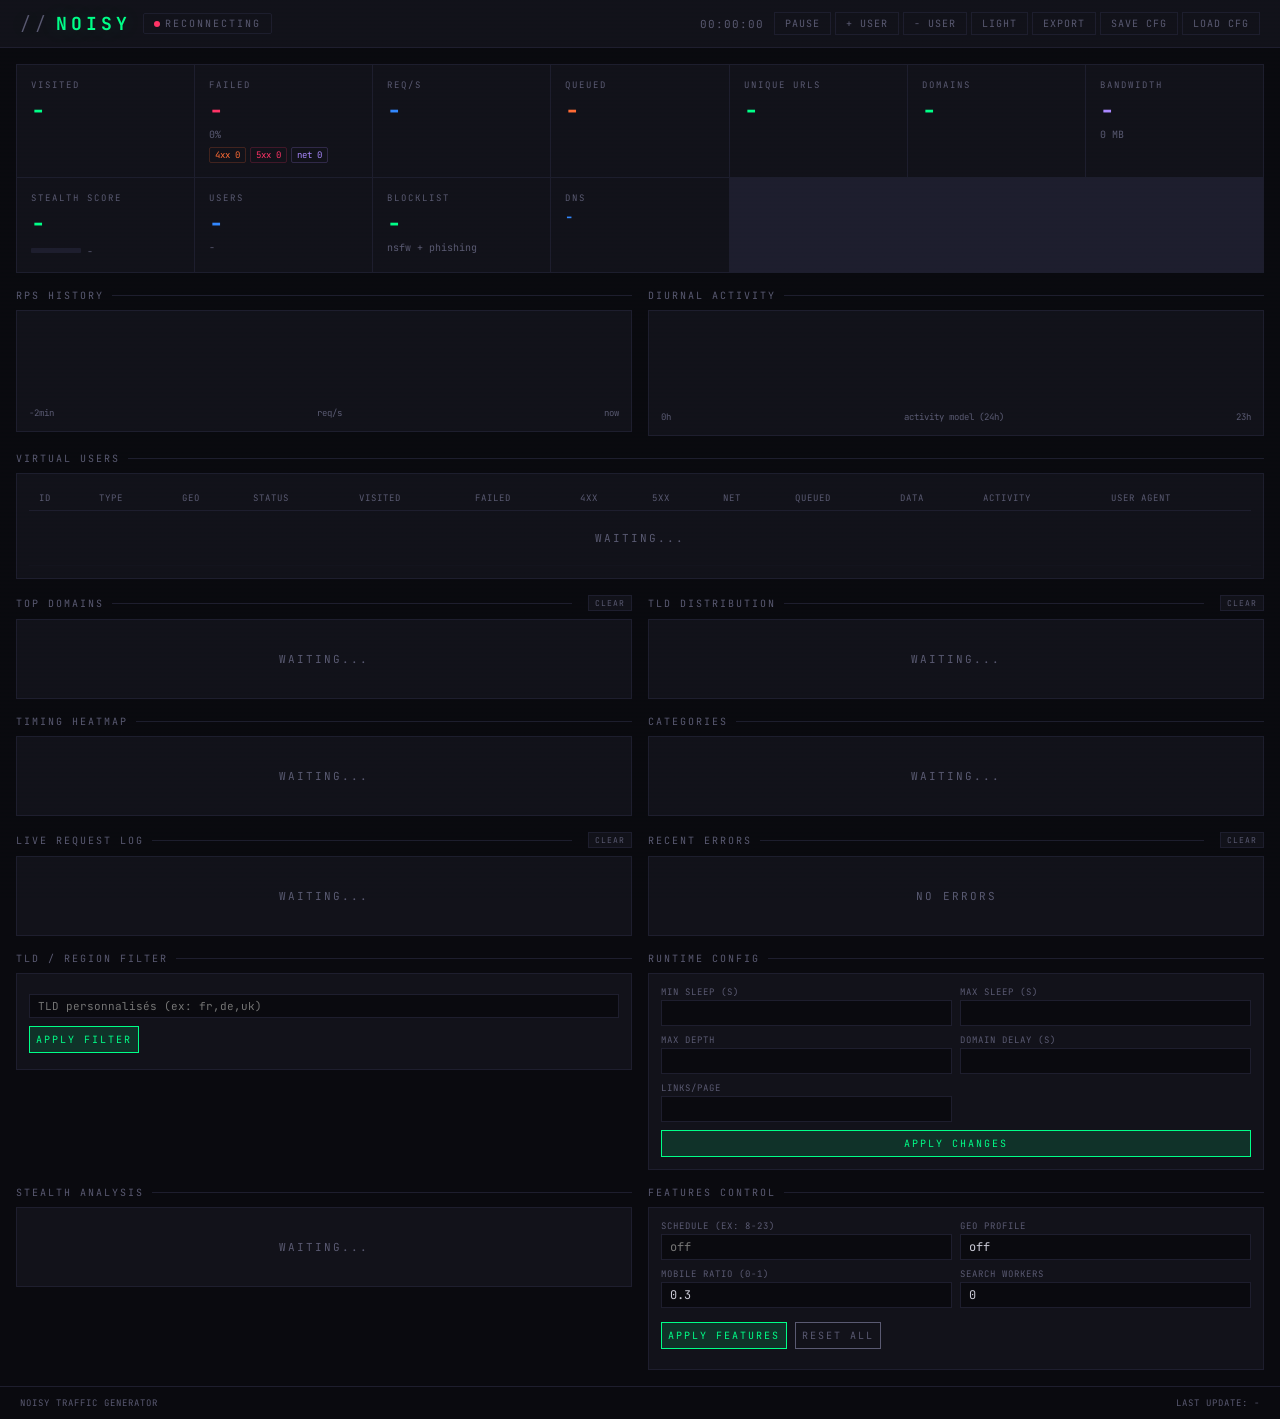
==== noisy_lib/static/dashboard.html @ e026f1b8 "Fix 8 bugs from code review: localtime race, missing blocklist, queue blocking - Fix double time.loc" ====
<!DOCTYPE html>
<html lang="en">
<head>
<meta charset="UTF-8">
<meta name="viewport" content="width=device-width, initial-scale=1.0">
<title>NOISY // Dashboard</title>
<link href="https://fonts.googleapis.com/css2?family=JetBrains+Mono:wght@300;400;500;700&display=swap" rel="stylesheet">
<style>
:root {
  --bg: #0a0a0f;
  --surface: #12121a;
  --surface2: #161620;
  --border: #1e1e2e;
  --text: #c8c8d4;
  --text-dim: #5a5a72;
  --accent: #00ff88;
  --accent-dim: #00ff8822;
  --warn: #ff6b35;
  --fail: #ff3366;
  --info: #3388ff;
  --purple: #aa88ff;
  --glow: 0 0 20px #00ff8833;
  --scanline: repeating-linear-gradient(0deg,transparent,transparent 2px,#00ff8803 2px,#00ff8803 4px);
}
:root.light {
  --bg: #f0f0f5;
  --surface: #ffffff;
  --surface2: #f5f5fa;
  --border: #ddd;
  --text: #222;
  --text-dim: #888;
  --accent: #00aa55;
  --accent-dim: #00aa5522;
  --warn: #cc5500;
  --fail: #cc2244;
  --info: #2266cc;
  --purple: #7755cc;
  --glow: 0 0 10px #00aa5533;
  --scanline: none;
}
* { margin: 0; padding: 0; box-sizing: border-box; }
body {
  background: var(--bg); color: var(--text);
  font-family: 'JetBrains Mono', monospace; font-size: 13px;
  min-height: 100vh; overflow-x: hidden;
}
body::after {
  content: ''; position: fixed; inset: 0; background: var(--scanline);
  pointer-events: none; z-index: 9999; opacity: 0.3;
}
/* HEADER */
.header {
  display: flex; align-items: center; justify-content: space-between;
  padding: 12px 20px; border-bottom: 1px solid var(--border); background: var(--surface);
}
.header-left { display: flex; align-items: center; gap: 12px; }
.logo {
  font-size: 18px; font-weight: 700; letter-spacing: 4px;
  color: var(--accent); text-shadow: var(--glow);
}
.logo::before { content: '//'; color: var(--text-dim); margin-right: 6px; font-weight: 300; }
.badge {
  display: flex; align-items: center; gap: 5px; padding: 3px 10px;
  border: 1px solid var(--border); border-radius: 2px;
  font-size: 10px; color: var(--text-dim); text-transform: uppercase; letter-spacing: 2px;
}
.dot {
  width: 6px; height: 6px; border-radius: 50%; background: var(--accent);
  animation: pulse 2s ease-in-out infinite;
}
.dot.off { background: var(--fail); animation: none; }
.dot.paused { background: var(--warn); animation: blink 1s step-end infinite; }
@keyframes pulse { 0%,100%{opacity:1;box-shadow:0 0 4px var(--accent)}50%{opacity:.4;box-shadow:none} }
@keyframes blink { 50%{opacity:0} }
.header-right { display: flex; align-items: center; gap: 10px; }
.uptime { font-size: 11px; color: var(--text-dim); letter-spacing: 1px; }
.btn {
  padding: 4px 10px; border: 1px solid var(--border); background: var(--surface);
  color: var(--text-dim); font-family: inherit; font-size: 10px;
  text-transform: uppercase; letter-spacing: 1px; cursor: pointer;
  transition: all .15s;
}
.btn:hover { border-color: var(--accent); color: var(--accent); }
.btn.active { border-color: var(--warn); color: var(--warn); }
.btn-group { display: flex; gap: 4px; }
/* ALERT BANNER */
.alert-banner {
  display: none; padding: 8px 20px; background: #ff336622; border-bottom: 1px solid var(--fail);
  color: var(--fail); font-size: 11px; letter-spacing: 1px; text-transform: uppercase;
  animation: alertFlash 2s ease-in-out infinite;
}
.alert-banner.show { display: flex; align-items: center; gap: 8px; }
@keyframes alertFlash { 50%{background:#ff336611} }
/* GRID */
.grid {
  display: grid; grid-template-columns: repeat(auto-fit, minmax(160px, 1fr));
  gap: 1px; background: var(--border); margin: 16px; border: 1px solid var(--border);
}
.card {
  background: var(--surface); padding: 14px; position: relative; overflow: hidden;
  transition: background .15s; animation: fadeIn .3s ease forwards;
}
.card:hover { background: var(--surface2); }
.card-label {
  font-size: 9px; text-transform: uppercase; letter-spacing: 2px;
  color: var(--text-dim); margin-bottom: 4px;
}
.card-value { font-size: 24px; font-weight: 700; color: var(--accent); font-variant-numeric: tabular-nums; }
.card-value.warn { color: var(--warn); }
.card-value.fail { color: var(--fail); }
.card-value.info { color: var(--info); }
.card-value.purple { color: var(--purple); }
.card-sub { font-size: 10px; color: var(--text-dim); margin-top: 2px; }
.err-breakdown { display: flex; gap: 4px; margin-top: 6px; }
.err-tag {
  font-size: 9px; padding: 1px 5px; border-radius: 2px; font-variant-numeric: tabular-nums;
}
.err-tag.c4 { color: var(--warn); border: 1px solid #ff6b3533; }
.err-tag.c5 { color: var(--fail); border: 1px solid #ff336633; }
.err-tag.cn { color: var(--purple); border: 1px solid #aa88ff33; }
.spark { margin-top: 8px; height: 20px; display: flex; align-items: flex-end; gap: 1px; }
.spark-bar {
  flex: 1; background: var(--accent-dim); border-top: 1px solid var(--accent);
  min-height: 1px; transition: height .3s;
}
/* FINGERPRINT */
.fp-bar-wrap { display: flex; align-items: center; gap: 6px; margin-top: 4px; }
.fp-bar { width: 50px; height: 5px; background: var(--border); border-radius: 1px; overflow: hidden; }
.fp-fill { height: 100%; transition: width .5s; }
.fp-fill.good { background: var(--accent); }
.fp-fill.mid { background: var(--warn); }
.fp-fill.bad { background: var(--fail); }
/* SECTIONS */
.sections { display: grid; grid-template-columns: 1fr 1fr; gap: 16px; margin: 0 16px 16px; }
.section { min-width: 0; }
.section.full { grid-column: 1 / -1; }
.sec-head {
  display: flex; align-items: center; gap: 8px; margin-bottom: 8px;
}
.sec-title {
  font-size: 10px; text-transform: uppercase; letter-spacing: 2px;
  color: var(--text-dim); white-space: nowrap;
}
.sec-line { flex: 1; height: 1px; background: var(--border); }
.sec-box {
  border: 1px solid var(--border); background: var(--surface); padding: 12px;
  overflow: auto; max-height: 300px;
}
/* GRAPH */
.graph-canvas {
  width: 100%; height: 80px; display: flex; align-items: flex-end; gap: 1px;
}
.graph-bar {
  flex: 1; background: linear-gradient(to top, var(--accent), var(--accent-dim));
  min-height: 1px; transition: height .4s;
}
.graph-labels {
  display: flex; justify-content: space-between; margin-top: 4px;
  font-size: 9px; color: var(--text-dim);
}
/* DIURNAL */
.diurnal-svg { width: 100%; height: 80px; }
.diurnal-area { fill: var(--accent-dim); }
.diurnal-line { fill: none; stroke: var(--accent); stroke-width: 1.5; }
.diurnal-marker { fill: var(--fail); }
/* TABLE */
table { width: 100%; border-collapse: collapse; }
th {
  text-align: left; padding: 6px 10px; font-size: 9px; text-transform: uppercase;
  letter-spacing: 1px; color: var(--text-dim); background: var(--surface);
  border-bottom: 1px solid var(--border); font-weight: 400; white-space: nowrap;
}
td {
  padding: 5px 10px; border-bottom: 1px solid #14141e;
  font-variant-numeric: tabular-nums; white-space: nowrap; font-size: 12px;
}
tr:hover td { background: var(--surface2); }
.uid { color: var(--accent); font-weight: 500; }
.ua-cell { max-width: 200px; overflow: hidden; text-overflow: ellipsis; color: var(--text-dim); font-size: 10px; }
.tc4 { color: var(--warn); }
.tc5 { color: var(--fail); }
.tcn { color: var(--purple); }
/* DIURNAL INLINE */
.dbar-w { display: flex; align-items: center; gap: 4px; }
.dbar { width: 40px; height: 4px; background: var(--border); border-radius: 1px; overflow: hidden; }
.dfill { height: 100%; background: var(--accent); transition: width .5s; }
.dval { font-size: 10px; color: var(--text-dim); }
/* HEALTH BAR */
.hbar { width: 50px; height: 4px; background: var(--border); border-radius: 1px; overflow: hidden; display: inline-block; vertical-align: middle; margin-right: 4px; }
.hfill { height: 100%; }
/* LIVE LOG */
.log-entry {
  font-size: 11px; padding: 2px 0; border-bottom: 1px solid #14141e;
  display: flex; gap: 8px;
}
.log-ts { color: var(--text-dim); min-width: 60px; }
.log-status { min-width: 32px; font-weight: 500; }
.log-status.ok { color: var(--accent); }
.log-status.err { color: var(--fail); }
.log-domain { color: var(--info); min-width: 120px; }
.log-url { color: var(--text-dim); overflow: hidden; text-overflow: ellipsis; }
/* ERROR LIST */
.err-entry { font-size: 11px; padding: 3px 0; border-bottom: 1px solid #14141e; }
.err-msg { color: var(--fail); }
.err-url { color: var(--text-dim); font-size: 10px; }
/* TLD */
.tld-row { display: flex; align-items: center; gap: 8px; padding: 2px 0; font-size: 11px; }
.tld-name { min-width: 40px; color: var(--info); }
.tld-bar { flex: 1; height: 4px; background: var(--border); border-radius: 1px; overflow: hidden; }
.tld-fill { height: 100%; background: var(--info); }
.tld-count { min-width: 40px; text-align: right; color: var(--text-dim); }
/* HEATMAP */
.heatmap { display: grid; grid-template-columns: 30px repeat(24, 1fr); gap: 1px; font-size: 9px; }
.hm-label { color: var(--text-dim); display: flex; align-items: center; }
.hm-cell { aspect-ratio: 1; border-radius: 1px; min-height: 8px; }
.hm-hours { display: contents; }
.hm-hours span { color: var(--text-dim); text-align: center; font-size: 8px; }
/* FEATURES */
.feat-grid { display: flex; flex-wrap: wrap; gap: 6px; }
.feat-tag {
  display: inline-flex; align-items: center; gap: 4px;
  padding: 3px 8px; font-size: 10px; border-radius: 2px;
  text-transform: uppercase; letter-spacing: 1px;
}
.feat-tag.on { background: rgba(0,255,136,0.1); border: 1px solid var(--accent); color: var(--accent); cursor: pointer; }
.feat-tag.off { background: rgba(255,255,255,0.03); border: 1px solid var(--border); color: var(--text-dim); cursor: pointer; }
.feat-tag:hover { opacity: 0.8; }
/* TLD FILTER */
.tld-filter-grid { display: grid; grid-template-columns: 1fr 1fr 1fr; gap: 6px; margin-bottom: 8px; }
.region-cb { display: flex; align-items: center; gap: 4px; font-size: 11px; cursor: pointer; }
.region-cb input { accent-color: var(--accent); cursor: pointer; }
.tld-custom { display: flex; gap: 6px; margin-bottom: 8px; }
.tld-custom input {
  flex: 1; background: var(--bg); border: 1px solid var(--border); color: var(--text);
  padding: 4px 8px; font-family: inherit; font-size: 11px;
}
.tld-custom input:focus { outline: none; border-color: var(--accent); }
.tld-active { font-size: 10px; color: var(--text-dim); margin-top: 4px; }
.tld-active span { color: var(--info); }
/* CONFIG PANEL */
.config-grid { display: grid; grid-template-columns: 1fr 1fr; gap: 8px; }
.cfg-field { display: flex; flex-direction: column; gap: 2px; }
.cfg-label { font-size: 9px; text-transform: uppercase; letter-spacing: 1px; color: var(--text-dim); }
.cfg-input {
  background: var(--bg); border: 1px solid var(--border); color: var(--text);
  padding: 4px 8px; font-family: inherit; font-size: 12px; width: 100%;
}
.cfg-input:focus { outline: none; border-color: var(--accent); }
select.cfg-input { appearance: none; cursor: pointer; }
.cfg-btn {
  grid-column: 1 / -1; padding: 6px; background: var(--accent-dim); border: 1px solid var(--accent);
  color: var(--accent); font-family: inherit; font-size: 10px; text-transform: uppercase;
  letter-spacing: 2px; cursor: pointer;
}
.cfg-btn:hover { background: var(--accent); color: var(--bg); }
/* FOOTER */
.footer {
  padding: 10px 20px; border-top: 1px solid var(--border);
  display: flex; justify-content: space-between;
  font-size: 9px; color: var(--text-dim); letter-spacing: 1px; text-transform: uppercase;
}
.no-data { text-align: center; padding: 20px; color: var(--text-dim); font-size: 11px; letter-spacing: 2px; text-transform: uppercase; }
@keyframes fadeIn { from{opacity:0;transform:translateY(3px)} to{opacity:1;transform:translateY(0)} }
@media(max-width:900px) {
  .sections { grid-template-columns: 1fr; }
  .grid { grid-template-columns: repeat(3, 1fr); margin: 8px; }
  .header { flex-wrap: wrap; gap: 8px; }
}
@media(max-width:600px) {
  .grid { grid-template-columns: repeat(2, 1fr); }
}
</style>
</head>
<body>

<div class="header">
  <div class="header-left">
    <div class="logo">NOISY</div>
    <div class="badge"><span class="dot" id="dot"></span><span id="statusText">connecting</span></div>
  </div>
  <div class="header-right">
    <span class="uptime" id="uptime">00:00:00</span>
    <div class="btn-group">
      <button class="btn" id="btnPause" onclick="togglePause()">pause</button>
      <button class="btn" onclick="addUser()" title="Add virtual user">+ user</button>
      <button class="btn" onclick="removeUser()" title="Remove last virtual user">- user</button>
      <button class="btn" id="btnTheme" onclick="toggleTheme()">light</button>
      <button class="btn" onclick="exportMetrics()">export</button>
      <button class="btn" onclick="exportSettings()">save cfg</button>
      <button class="btn" onclick="document.getElementById('importFile').click()">load cfg</button>
      <input type="file" id="importFile" accept=".json" style="display:none" onchange="importSettings(this)">
    </div>
  </div>
</div>

<div class="alert-banner" id="alertBanner">
  <span>&#x26a0;</span> <span>high failure rate detected</span>
</div>

<div class="grid">
  <div class="card">
    <div class="card-label">Visited</div>
    <div class="card-value" id="visited">-</div>
    <div class="spark" id="visitedSpark"></div>
  </div>
  <div class="card">
    <div class="card-label">Failed</div>
    <div class="card-value fail" id="failed">-</div>
    <div class="card-sub" id="failPct">0%</div>
    <div class="err-breakdown">
      <span class="err-tag c4">4xx <span id="c4">0</span></span>
      <span class="err-tag c5">5xx <span id="c5">0</span></span>
      <span class="err-tag cn">net <span id="cn">0</span></span>
    </div>
  </div>
  <div class="card">
    <div class="card-label">Req/s</div>
    <div class="card-value info" id="rps">-</div>
    <div class="spark" id="rpsSpark"></div>
  </div>
  <div class="card">
    <div class="card-label">Queued</div>
    <div class="card-value warn" id="queued">-</div>
  </div>
  <div class="card">
    <div class="card-label">Unique URLs</div>
    <div class="card-value" id="uniqueUrls">-</div>
  </div>
  <div class="card">
    <div class="card-label">Domains</div>
    <div class="card-value" id="activeDomains">-</div>
  </div>
  <div class="card">
    <div class="card-label">Bandwidth</div>
    <div class="card-value purple" id="bw">-</div>
    <div class="card-sub" id="bwTotal">0 MB</div>
  </div>
  <div class="card">
    <div class="card-label">Stealth Score</div>
    <div class="card-value" id="fpScore">-</div>
    <div class="fp-bar-wrap">
      <div class="fp-bar"><div class="fp-fill" id="fpFill"></div></div>
      <span class="card-sub" id="fpLabel">-</span>
    </div>
  </div>
  <div class="card">
    <div class="card-label">Users</div>
    <div class="card-value info" id="userCount">-</div>
    <div class="card-sub" id="userBreakdown">-</div>
  </div>
  <div class="card">
    <div class="card-label">Blocklist</div>
    <div class="card-value" id="nsfwCount">-</div>
    <div class="card-sub">nsfw + phishing</div>
  </div>
  <div class="card">
    <div class="card-label">DNS</div>
    <div class="card-value info" id="dnsServer" style="font-size:14px">-</div>
    <div class="card-sub" id="dnsExtra"></div>
  </div>
</div>

<div class="sections">

  <div class="section">
    <div class="sec-head"><span class="sec-title">RPS History</span><span class="sec-line"></span></div>
    <div class="sec-box">
      <div class="graph-canvas" id="rpsGraph"></div>
      <div class="graph-labels"><span>-2min</span><span>req/s</span><span>now</span></div>
    </div>
  </div>

  <div class="section">
    <div class="sec-head"><span class="sec-title">Diurnal Activity</span><span class="sec-line"></span></div>
    <div class="sec-box">
      <svg class="diurnal-svg" id="diurnalSvg" viewBox="0 0 240 80" preserveAspectRatio="none"></svg>
      <div class="graph-labels"><span>0h</span><span>activity model (24h)</span><span>23h</span></div>
    </div>
  </div>

  <div class="section full">
    <div class="sec-head"><span class="sec-title">Virtual Users</span><span class="sec-line"></span></div>
    <div class="sec-box" style="max-height:none">
      <table>
        <thead><tr>
          <th>ID</th><th>Type</th><th>Geo</th><th>Status</th><th>Visited</th><th>Failed</th>
          <th>4xx</th><th>5xx</th><th>Net</th><th>Queued</th><th>Data</th><th>Activity</th><th>User Agent</th>
        </tr></thead>
        <tbody id="usersBody"><tr><td colspan="13" class="no-data">waiting...</td></tr></tbody>
      </table>
    </div>
  </div>

  <div class="section">
    <div class="sec-head"><span class="sec-title">Top Domains</span><span class="sec-line"></span><button class="btn" onclick="clearStats()" style="font-size:8px;padding:2px 6px;margin-left:8px">clear</button></div>
    <div class="sec-box" id="topDomains"><div class="no-data">waiting...</div></div>
  </div>

  <div class="section">
    <div class="sec-head"><span class="sec-title">TLD Distribution</span><span class="sec-line"></span><button class="btn" onclick="clearStats()" style="font-size:8px;padding:2px 6px;margin-left:8px">clear</button></div>
    <div class="sec-box" id="tldDist"><div class="no-data">waiting...</div></div>
  </div>

  <div class="section">
    <div class="sec-head"><span class="sec-title">Timing Heatmap</span><span class="sec-line"></span></div>
    <div class="sec-box" id="heatmapBox"><div class="no-data">waiting...</div></div>
  </div>

  <div class="section">
    <div class="sec-head"><span class="sec-title">Categories</span><span class="sec-line"></span></div>
    <div class="sec-box" id="catDist"><div class="no-data">waiting...</div></div>
  </div>

  <div class="section">
    <div class="sec-head"><span class="sec-title">Live Request Log</span><span class="sec-line"></span><button class="btn" onclick="clearLog()" style="font-size:8px;padding:2px 6px;margin-left:8px">clear</button></div>
    <div class="sec-box" id="liveLog" style="max-height:220px"><div class="no-data">waiting...</div></div>
  </div>

  <div class="section">
    <div class="sec-head"><span class="sec-title">Recent Errors</span><span class="sec-line"></span><button class="btn" onclick="clearErrors()" style="font-size:8px;padding:2px 6px;margin-left:8px">clear</button></div>
    <div class="sec-box" id="errList" style="max-height:220px"><div class="no-data">no errors</div></div>
  </div>

  <div class="section">
    <div class="sec-head"><span class="sec-title">TLD / Region Filter</span><span class="sec-line"></span></div>
    <div class="sec-box">
      <div class="tld-filter-grid" id="regionCheckboxes"></div>
      <div class="tld-custom">
        <input type="text" id="customTlds" placeholder="TLD personnalisés (ex: fr,de,uk)">
      </div>
      <button class="cfg-btn" onclick="applyTldFilter()">Apply Filter</button>
      <div class="tld-active" id="tldStatus"></div>
    </div>
  </div>

  <div class="section">
    <div class="sec-head"><span class="sec-title">Runtime Config</span><span class="sec-line"></span></div>
    <div class="sec-box">
      <div class="config-grid" id="cfgGrid">
        <div class="cfg-field"><label class="cfg-label">Min Sleep (s)</label><input class="cfg-input" id="cfgMinSleep" type="number" step="0.5"></div>
        <div class="cfg-field"><label class="cfg-label">Max Sleep (s)</label><input class="cfg-input" id="cfgMaxSleep" type="number" step="0.5"></div>
        <div class="cfg-field"><label class="cfg-label">Max Depth</label><input class="cfg-input" id="cfgMaxDepth" type="number" step="1"></div>
        <div class="cfg-field"><label class="cfg-label">Domain Delay (s)</label><input class="cfg-input" id="cfgDomainDelay" type="number" step="0.5"></div>
        <div class="cfg-field"><label class="cfg-label">Links/Page</label><input class="cfg-input" id="cfgMaxLinks" type="number" step="5"></div>
        <div class="cfg-field" style="display:flex;justify-content:center;align-items:flex-end">
          <span class="card-sub" id="cfgStatus"></span>
        </div>
        <button class="cfg-btn" onclick="applyConfig()">Apply Changes</button>
      </div>
    </div>
  </div>

  <div class="section">
    <div class="sec-head"><span class="sec-title">Stealth Analysis</span><span class="sec-line"></span></div>
    <div class="sec-box" id="fpDetail"><div class="no-data">waiting...</div></div>
  </div>

  <div class="section">
    <div class="sec-head"><span class="sec-title">Features Control</span><span class="sec-line"></span></div>
    <div class="sec-box">
      <div class="config-grid" id="featCtrl">
        <div class="cfg-field">
          <label class="cfg-label">Schedule (ex: 8-23)</label>
          <input class="cfg-input" id="featSchedule" type="text" placeholder="off">
        </div>
        <div class="cfg-field">
          <label class="cfg-label">Geo profile</label>
          <select class="cfg-input" id="featGeo"><option value="">off</option></select>
        </div>
        <div class="cfg-field">
          <label class="cfg-label">Mobile ratio (0-1)</label>
          <input class="cfg-input" id="featMobile" type="number" step="0.1" min="0" max="1" value="0.3">
        </div>
        <div class="cfg-field">
          <label class="cfg-label">Search workers</label>
          <input class="cfg-input" id="featSearch" type="number" step="1" min="0" max="10" value="0">
        </div>
        <div class="cfg-field" style="display:flex;justify-content:center;align-items:flex-end">
          <span class="card-sub" id="featStatus"></span>
        </div>
      </div>
      <button class="cfg-btn" onclick="applyFeatures()">Apply Features</button>
      <button class="cfg-btn" onclick="resetFeatures()" style="background:transparent;border-color:var(--text-dim);color:var(--text-dim);margin-top:4px">Reset All</button>
      <div class="feat-grid" id="featTags" style="margin-top:8px"></div>
    </div>
  </div>

</div>

<div class="footer">
  <span>noisy traffic generator</span>
  <span id="lastUpdate">last update: -</span>
</div>

<script>
const H = 60, rpsH = [], visH = [];
let ws, rDelay = 1000, paused = false, cfgLoaded = false, featLoaded = false;

function fmt(n) {
  if (n >= 1e6) return (n/1e6).toFixed(1)+'M';
  if (n >= 1e3) return (n/1e3).toFixed(1)+'K';
  return String(n);
}
function fmtB(b) {
  if (b >= 1e9) return (b/1e9).toFixed(1)+' GB';
  if (b >= 1e6) return (b/1e6).toFixed(1)+' MB';
  if (b >= 1e3) return (b/1e3).toFixed(1)+' KB';
  return b+' B';
}
function fmtUp(s) {
  const h=Math.floor(s/3600), m=Math.floor((s%3600)/60), sec=s%60;
  return [h,m,sec].map(v=>String(v).padStart(2,'0')).join(':');
}
function spark(el, data) {
  el.innerHTML='';
  const p=Math.max(...data,1);
  data.slice(-20).forEach(v=>{
    const b=document.createElement('div');b.className='spark-bar';
    b.style.height=Math.max(1,(v/p)*20)+'px';el.appendChild(b);
  });
}
function rpsGraph(data) {
  const c=document.getElementById('rpsGraph');c.innerHTML='';
  const p=Math.max(...data,0.1);
  data.forEach(v=>{
    const b=document.createElement('div');b.className='graph-bar';
    b.style.height=Math.max(1,(v/p)*80)+'px';c.appendChild(b);
  });
}
function diurnalChart(curve, hour) {
  const svg=document.getElementById('diurnalSvg');
  const w=240, h=80;
  let pts=curve.map((c,i)=>[i*(w/23), h-c.weight*h]);
  let pathD='M'+pts.map(p=>p.join(',')).join('L');
  let areaD=pathD+'L'+w+','+h+'L0,'+h+'Z';
  const mx=hour*(w/23), my=h-curve[Math.min(23,Math.floor(hour))].weight*h;
  svg.innerHTML=`<path class="diurnal-area" d="${areaD}"/><path class="diurnal-line" d="${pathD}"/><circle class="diurnal-marker" cx="${mx}" cy="${my}" r="3"/>`;
}
function healthColor(v) { return v>=0.7?'var(--accent)':v>=0.4?'var(--warn)':'var(--fail)'; }
function fpColor(v) { return v>=0.6?'good':v>=0.3?'mid':'bad'; }

function update(d) {
  const a=d.aggregate;
  document.getElementById('visited').textContent=fmt(a.visited);
  document.getElementById('failed').textContent=fmt(a.failed);
  document.getElementById('failPct').textContent=a.fail_pct.toFixed(1)+'%';
  document.getElementById('c4').textContent=fmt(a.client_errors);
  document.getElementById('c5').textContent=fmt(a.server_errors);
  document.getElementById('cn').textContent=fmt(a.network_errors);
  document.getElementById('rps').textContent=a.rps.toFixed(1);
  document.getElementById('queued').textContent=fmt(a.queued);
  document.getElementById('uniqueUrls').textContent=fmt(a.unique_urls);
  document.getElementById('activeDomains').textContent=fmt(a.active_domains);
  document.getElementById('uptime').textContent=fmtUp(d.uptime_seconds);
  document.getElementById('bw').textContent=a.bandwidth_kbps.toFixed(0)+' KB/s';
  document.getElementById('bwTotal').textContent=fmtB(a.total_bytes);
  if(d.users){
    const nMobile=d.users.filter(u=>u.is_mobile).length;
    const nActive=d.users.filter(u=>u.active).length;
    const nGeo=new Set(d.users.map(u=>u.geo).filter(Boolean)).size;
    document.getElementById('userCount').textContent=d.users.length;
    let parts=[];
    if(nMobile) parts.push(nMobile+' mobile');
    parts.push((d.users.length-nMobile)+' desktop');
    if(nActive<d.users.length) parts.push(nActive+' active');
    if(nGeo) parts.push(nGeo+' geo');
    document.getElementById('userBreakdown').textContent=parts.join(' · ');
  }
  document.getElementById('nsfwCount').textContent=d.nsfw_blocklist_size?fmt(d.nsfw_blocklist_size):'-';
  if(d.dns_servers&&d.dns_servers.length){
    document.getElementById('dnsServer').textContent=d.dns_servers[0];
    if(d.dns_servers.length>1){
      document.getElementById('dnsExtra').innerHTML=
        `<span style="cursor:pointer;text-decoration:underline" onclick="this.textContent='${d.dns_servers.join(' · ')}'">+ ${d.dns_servers.length-1} more</span>`;
    } else {
      document.getElementById('dnsExtra').textContent='system';
    }
  }
  // Alert
  const ab=document.getElementById('alertBanner');
  ab.classList.toggle('show', a.alert_active);
  // Pause state
  const dot=document.getElementById('dot');
  const btn=document.getElementById('btnPause');
  if(d.paused){dot.className='dot paused';btn.textContent='resume';btn.classList.add('active');}
  else{dot.className='dot';btn.textContent='pause';btn.classList.remove('active');}
  paused=d.paused;
  // Fingerprint
  const fp=d.fingerprint;
  document.getElementById('fpScore').textContent=(fp.overall*100).toFixed(0)+'%';
  const fpFill=document.getElementById('fpFill');
  fpFill.style.width=fp.overall*100+'%';
  fpFill.className='fp-fill '+fpColor(fp.overall);
  document.getElementById('fpLabel').textContent=fp.overall>=0.6?'natural':fp.overall>=0.3?'moderate':'uniform';
  // Sparklines
  rpsH.push(a.rps); if(rpsH.length>H)rpsH.shift();
  visH.push(a.visited); if(visH.length>H)visH.shift();
  spark(document.getElementById('rpsSpark'),rpsH);
  spark(document.getElementById('visitedSpark'),visH);
  rpsGraph(rpsH);
  // Diurnal
  if(d.diurnal_curve) diurnalChart(d.diurnal_curve, d.current_hour);
  // Users table
  const tb=document.getElementById('usersBody');
  if(d.users&&d.users.length){
    tb.innerHTML=d.users.map(u=>`<tr>
      <td class="uid">U${u.id}</td>
      <td style="color:${u.is_mobile?'var(--warn)':'var(--info)'}">${u.is_mobile?'mobile':'desktop'}</td>
      <td style="color:var(--text-dim)">${u.geo||'-'}</td>
      <td><span style="color:${u.active?'var(--accent)':'var(--fail)'}">${u.active?'active':'sleep'}</span></td>
      <td>${fmt(u.visited)}</td><td>${fmt(u.failed)}</td>
      <td class="tc4">${fmt(u.client_errors)}</td><td class="tc5">${fmt(u.server_errors)}</td>
      <td class="tcn">${fmt(u.network_errors)}</td><td>${fmt(u.queued)}</td>
      <td>${fmtB(u.bytes)}</td>
      <td><div class="dbar-w"><div class="dbar"><div class="dfill" style="width:${u.diurnal_weight*100}%"></div></div><span class="dval">${u.diurnal_weight}</span></div></td>
      <td class="ua-cell" title="${u.ua}">${u.ua}</td>
    </tr>`).join('');
  }
  // Top domains
  const td=document.getElementById('topDomains');
  if(d.top_domains&&d.top_domains.length){
    td.innerHTML='<table><thead><tr><th>Domain</th><th>OK</th><th>Fail</th><th>Health</th><th>Data</th></tr></thead><tbody>'
      +d.top_domains.slice(0,15).map(dm=>`<tr>
        <td style="color:var(--info)">${dm.domain}</td><td>${dm.ok}</td><td>${dm.fail}</td>
        <td><span class="hbar"><span class="hfill" style="width:${dm.health*100}%;background:${healthColor(dm.health)}"></span></span>${(dm.health*100).toFixed(0)}%</td>
        <td>${fmtB(dm.bytes)}</td>
      </tr>`).join('')+'</tbody></table>';
  }
  // TLD dist
  const tl=document.getElementById('tldDist');
  if(d.tld_distribution&&d.tld_distribution.length){
    const maxC=d.tld_distribution[0].count;
    tl.innerHTML=d.tld_distribution.map(t=>`<div class="tld-row">
      <span class="tld-name">${t.tld}</span>
      <div class="tld-bar"><div class="tld-fill" style="width:${(t.count/maxC)*100}%"></div></div>
      <span class="tld-count">${fmt(t.count)}</span>
    </div>`).join('');
  }
  // Heatmap
  if(d.timing_heatmap){
    const hb=document.getElementById('heatmapBox');
    const days=['Mon','Tue','Wed','Thu','Fri','Sat','Sun'];
    const hm=d.timing_heatmap;
    const vals=Object.values(hm);
    const maxH=Math.max(...vals,1);
    let html='<div class="heatmap"><div></div>';
    html+='<div class="hm-hours">';
    for(let h=0;h<24;h++) html+=`<span>${h}</span>`;
    html+='</div>';
    for(let day=0;day<7;day++){
      html+=`<div class="hm-label">${days[day]}</div>`;
      for(let h=0;h<24;h++){
        const v=hm[day+'_'+h]||0;
        const intensity=v/maxH;
        const bg=v?`rgba(0,255,136,${0.1+intensity*0.9})`:'rgba(255,255,255,0.03)';
        html+=`<div class="hm-cell" style="background:${bg}" title="${days[day]} ${h}h: ${v} req"></div>`;
      }
    }
    html+='</div>';
    hb.innerHTML=html;
  }
  // Categories
  const cd=document.getElementById('catDist');
  if(d.category_distribution&&d.category_distribution.length){
    const maxCat=d.category_distribution[0].count;
    const catColors={news:'#4fc3f7',social:'#e040fb',ecommerce:'#ffb74d',tech:'#00e676',
      education:'#7c4dff',finance:'#ffd740',entertainment:'#ff5252',travel:'#26c6da',
      health:'#66bb6a',sports:'#ff7043',government:'#78909c',other:'#546e7a'};
    cd.innerHTML=d.category_distribution.map(c=>`<div class="tld-row">
      <span class="tld-name" style="color:${catColors[c.category]||'var(--info)'};min-width:80px">${c.category}</span>
      <div class="tld-bar"><div class="tld-fill" style="width:${(c.count/maxCat)*100}%;background:${catColors[c.category]||'var(--info)'}"></div></div>
      <span class="tld-count">${fmt(c.count)}</span>
    </div>`).join('');
  }
  // Live log
  const ll=document.getElementById('liveLog');
  if(d.request_log&&d.request_log.length){
    ll.innerHTML=d.request_log.slice(-30).reverse().map(r=>{
      const t=new Date(r.ts*1000);
      const sc=r.status>=200&&r.status<400?'ok':'err';
      return `<div class="log-entry">
        <span class="log-ts">${t.toLocaleTimeString()}</span>
        <span class="log-status ${sc}">${r.status||'ERR'}</span>
        <span class="log-domain">${r.domain}</span>
        <span class="log-url">${r.url}</span>
      </div>`;
    }).join('');
  }
  // Errors
  const el=document.getElementById('errList');
  if(d.recent_errors&&d.recent_errors.length){
    el.innerHTML=d.recent_errors.slice(-20).reverse().map(e=>{
      const t=new Date(e.ts*1000);
      return `<div class="err-entry">
        <span class="log-ts">${t.toLocaleTimeString()}</span>
        <span class="err-msg"> U${e.user_id} ${e.error}</span>
        <div class="err-url">${e.url}</div>
      </div>`;
    }).join('');
  } else { el.innerHTML='<div class="no-data">no errors</div>'; }
  // Fingerprint detail
  const fpd=document.getElementById('fpDetail');
  fpd.innerHTML=['domain_diversity','tld_diversity','timing_variance'].map(k=>{
    const v=fp[k];
    return `<div class="fp-bar-wrap" style="margin:6px 0">
      <span style="min-width:120px;font-size:11px;color:var(--text-dim)">${k.replace('_',' ')}</span>
      <div class="fp-bar" style="width:80px"><div class="fp-fill ${fpColor(v)}" style="width:${v*100}%"></div></div>
      <span style="font-size:11px">${(v*100).toFixed(0)}%</span>
    </div>`;
  }).join('');
  // Config (load once)
  if(!cfgLoaded&&d.users){cfgLoaded=true;loadConfig();}
  if(!tldFilterLoaded){tldFilterLoaded=true;loadTldFilter();}
  if(!featLoaded){featLoaded=true;loadFeatures();}
  // Features tags (clickable toggles)
  if(d.features){
    const f=d.features;
    const tags=[];
    tags.push(f.schedule
      ?`<span class="feat-tag on" onclick="toggleFeat('schedule',null)" title="Click to disable">schedule ${f.schedule[0]}h–${f.schedule[1]}h</span>`
      :`<span class="feat-tag off" onclick="toggleFeat('schedule','8-23')" title="Click to enable 8h-23h">schedule off</span>`);
    tags.push(f.mobile_count
      ?`<span class="feat-tag on" onclick="toggleFeat('mobile_ratio',0)" title="Click to disable">mobile ×${f.mobile_count}</span>`
      :`<span class="feat-tag off" onclick="toggleFeat('mobile_ratio',0.3)" title="Click to enable 30%">mobile off</span>`);
    tags.push(f.geo_profiles&&f.geo_profiles.length
      ?`<span class="feat-tag on" onclick="toggleFeat('geo',null)" title="Click to disable">geo ${f.geo_profiles.join(', ')}</span>`
      :`<span class="feat-tag off" onclick="toggleFeat('geo','europe_fr')" title="Click to enable europe_fr">geo off</span>`);
    tags.push(f.search_workers
      ?`<span class="feat-tag on" onclick="toggleFeat('search_workers',0)" title="Click to disable">search ×${f.search_workers}</span>`
      :`<span class="feat-tag off" onclick="toggleFeat('search_workers',2)" title="Click to enable ×2">search off</span>`);
    tags.push(f.auto_pause
      ?`<span class="feat-tag on" onclick="toggleFeat('auto_pause',false)" title="Auto-pause si fail% > 50%">auto-pause on</span>`
      :`<span class="feat-tag off" onclick="toggleFeat('auto_pause',true)" title="Click to enable">auto-pause off</span>`);
    tags.push(f.diurnal
      ?`<span class="feat-tag on" onclick="toggleFeat('diurnal',false)" title="Click to disable diurnal curve">diurnal on</span>`
      :`<span class="feat-tag off" onclick="toggleFeat('diurnal',true)" title="Click to enable diurnal curve">diurnal off</span>`);
    tags.push('<span class="feat-tag on" title="Always on">stealth headers</span>');
    tags.push('<span class="feat-tag on" title="Always on">blocklist oisd</span>');
    document.getElementById('featTags').innerHTML=tags.join('');
  }
  // Timestamp
  document.getElementById('lastUpdate').textContent='last update: '+new Date(d.timestamp).toLocaleTimeString();
}

function setStatus(on){
  document.getElementById('dot').className='dot'+(on?'':' off');
  document.getElementById('statusText').textContent=on?'live':'reconnecting';
}
function connect(){
  const p=location.protocol==='https:'?'wss:':'ws:';
  ws=new WebSocket(`${p}//${location.host}/ws/metrics`);
  ws.onopen=()=>{setStatus(true);rDelay=1000;};
  ws.onmessage=e=>{try{update(JSON.parse(e.data))}catch(x){console.error(x)}};
  ws.onclose=()=>{setStatus(false);setTimeout(connect,rDelay);rDelay=Math.min(rDelay*1.5,10000);};
  ws.onerror=()=>ws.close();
}
function togglePause(){
  fetch('/api/'+(paused?'resume':'pause'),{method:'POST'});
}
function toggleTheme(){
  const r=document.documentElement;
  const light=r.classList.toggle('light');
  document.getElementById('btnTheme').textContent=light?'dark':'light';
}
function exportMetrics(){
  window.open('/api/export','_blank');
}
async function loadConfig(){
  try{
    const r=await fetch('/api/config');
    const c=await r.json();
    document.getElementById('cfgMinSleep').value=c.min_sleep;
    document.getElementById('cfgMaxSleep').value=c.max_sleep;
    document.getElementById('cfgMaxDepth').value=c.max_depth;
    document.getElementById('cfgDomainDelay').value=c.domain_delay;
    document.getElementById('cfgMaxLinks').value=c.max_links_per_page;
  }catch(e){}
}
async function applyConfig(){
  const data={
    min_sleep:parseFloat(document.getElementById('cfgMinSleep').value),
    max_sleep:parseFloat(document.getElementById('cfgMaxSleep').value),
    max_depth:parseInt(document.getElementById('cfgMaxDepth').value),
    domain_delay:parseFloat(document.getElementById('cfgDomainDelay').value),
    max_links_per_page:parseInt(document.getElementById('cfgMaxLinks').value),
  };
  try{
    await fetch('/api/config',{method:'POST',headers:{'Content-Type':'application/json'},body:JSON.stringify(data)});
    document.getElementById('cfgStatus').textContent='applied!';
    setTimeout(()=>document.getElementById('cfgStatus').textContent='',2000);
  }catch(e){document.getElementById('cfgStatus').textContent='error';}
}
// ---- Features ----
const GEO_LIST=['','europe_fr','europe_de','europe_es','europe_it','europe_uk','europe_nl','europe_pl','europe_pt','europe_se',
  'americas_us','americas_br','americas_mx','americas_ca','asia_jp','asia_kr','asia_cn','asia_in',
  'middle_east_ae','middle_east_tr','africa_za','oceania_au'];
async function loadFeatures(){
  const sel=document.getElementById('featGeo');
  sel.innerHTML=GEO_LIST.map(g=>`<option value="${g}">${g||'off'}</option>`).join('');
  try{
    const r=await fetch('/api/features');
    const f=await r.json();
    if(f.schedule) document.getElementById('featSchedule').value=f.schedule[0]+'-'+f.schedule[1];
    if(f.geo_profiles&&f.geo_profiles.length) sel.value=f.geo_profiles[0];
    document.getElementById('featMobile').value=f.mobile_count/Math.max(1,(f.mobile_count+(document.getElementById('userCount').textContent|0)));
    document.getElementById('featSearch').value=f.search_workers||0;
  }catch(e){}
}
async function applyFeatures(){
  const data={};
  const sched=document.getElementById('featSchedule').value.trim();
  data.schedule=sched&&sched!=='off'?sched:null;
  const geo=document.getElementById('featGeo').value;
  data.geo=geo||null;
  data.mobile_ratio=parseFloat(document.getElementById('featMobile').value)||0;
  data.search_workers=parseInt(document.getElementById('featSearch').value)||0;
  try{
    const r=await fetch('/api/features',{method:'POST',headers:{'Content-Type':'application/json'},body:JSON.stringify(data)});
    const d=await r.json();
    const st=document.getElementById('featStatus');
    if(d.error){st.textContent=d.error;st.style.color='var(--fail)';}
    else{st.textContent='applied!';st.style.color='var(--accent)';setTimeout(()=>st.textContent='',2000);}
  }catch(e){document.getElementById('featStatus').textContent='error';}
}
async function exportSettings(){
  try{
    const [feat,cfg,tld]=await Promise.all([
      fetch('/api/features').then(r=>r.json()),
      fetch('/api/config').then(r=>r.json()),
      fetch('/api/tld-filter').then(r=>r.json()),
    ]);
    const blob=new Blob([JSON.stringify({features:feat,config:cfg,tld_filter:tld},null,2)],{type:'application/json'});
    const a=document.createElement('a');a.href=URL.createObjectURL(blob);
    a.download='noisy-settings.json';a.click();
  }catch(e){}
}
async function importSettings(input){
  if(!input.files[0]) return;
  const text=await input.files[0].text();
  try{
    const s=JSON.parse(text);
    if(s.features) await fetch('/api/features',{method:'POST',headers:{'Content-Type':'application/json'},body:JSON.stringify(s.features)});
    if(s.config) await fetch('/api/config',{method:'POST',headers:{'Content-Type':'application/json'},body:JSON.stringify(s.config)});
    if(s.tld_filter&&s.tld_filter.regions) await fetch('/api/tld-filter',{method:'POST',headers:{'Content-Type':'application/json'},body:JSON.stringify({regions:s.tld_filter.regions,custom_tlds:s.tld_filter.tld_filter||[]})});
    cfgLoaded=false; featLoaded=false; tldFilterLoaded=false;
  }catch(e){alert('Invalid settings file');}
  input.value='';
}
async function toggleFeat(key, value){
  const data={};
  if(key==='schedule') data.schedule=value;
  else if(key==='geo') data.geo=value;
  else if(key==='mobile_ratio') data.mobile_ratio=value;
  else if(key==='search_workers') data.search_workers=value;
  else if(key==='diurnal') data.diurnal=value;
  else if(key==='auto_pause') data.auto_pause=value;
  await fetch('/api/features',{method:'POST',headers:{'Content-Type':'application/json'},body:JSON.stringify(data)});
  // Sync form inputs
  if(key==='schedule') document.getElementById('featSchedule').value=value||'off';
  if(key==='geo') document.getElementById('featGeo').value=value||'';
  if(key==='mobile_ratio') document.getElementById('featMobile').value=value;
  if(key==='search_workers') document.getElementById('featSearch').value=value;
}
function clearStats(){
  document.getElementById('topDomains').innerHTML='<div class="no-data">cleared</div>';
  document.getElementById('tldDist').innerHTML='<div class="no-data">cleared</div>';
  fetch('/api/clear-stats',{method:'POST'});
}
function clearLog(){
  document.getElementById('liveLog').innerHTML='<div class="no-data">cleared</div>';
  fetch('/api/clear-logs',{method:'POST'});
}
function clearErrors(){
  document.getElementById('errList').innerHTML='<div class="no-data">cleared</div>';
  fetch('/api/clear-logs',{method:'POST'});
}
async function resetFeatures(){
  document.getElementById('featSchedule').value='off';
  document.getElementById('featGeo').value='';
  document.getElementById('featMobile').value='0';
  document.getElementById('featSearch').value='0';
  await fetch('/api/features',{method:'POST',headers:{'Content-Type':'application/json'},
    body:JSON.stringify({schedule:null,geo:null,mobile_ratio:0,search_workers:0,diurnal:true})});
  document.getElementById('featStatus').textContent='reset!';
  setTimeout(()=>document.getElementById('featStatus').textContent='',2000);
}
// ---- Users ----
async function addUser(){
  try{
    const r=await fetch('/api/users/add',{method:'POST'});
    const d=await r.json();
    if(d.error){alert(d.error);return;}
  }catch(e){}
}
async function removeUser(){
  try{
    const r=await fetch('/api/users/remove',{method:'POST',headers:{'Content-Type':'application/json'},body:JSON.stringify({})});
    const d=await r.json();
    if(d.error){alert(d.error);return;}
  }catch(e){}
}
// ---- TLD Filter ----
let tldFilterLoaded = false;
async function loadTldFilter(){
  try{
    const r=await fetch('/api/tld-filter');
    const d=await r.json();
    const box=document.getElementById('regionCheckboxes');
    box.innerHTML=d.available_regions.map(r=>
      `<label class="region-cb"><input type="checkbox" value="${r}" ${d.regions.includes(r)?'checked':''}>${r}</label>`
    ).join('');
    // show custom TLDs (those not from region presets)
    const regionTlds=new Set();
    // We don't know region contents client-side, just show raw tld_filter minus known
    document.getElementById('customTlds').value='';
    // show active filter
    if(d.tld_filter.length){
      document.getElementById('tldStatus').innerHTML='Active: <span>'+d.tld_filter.join(', ')+'</span>';
    }
  }catch(e){}
}
async function applyTldFilter(){
  const checks=document.querySelectorAll('#regionCheckboxes input:checked');
  const regions=Array.from(checks).map(c=>c.value);
  const raw=document.getElementById('customTlds').value;
  const custom=raw?raw.split(',').map(s=>s.trim().toLowerCase()).filter(Boolean):[];
  try{
    const r=await fetch('/api/tld-filter',{method:'POST',headers:{'Content-Type':'application/json'},
      body:JSON.stringify({regions,custom_tlds:custom})});
    const d=await r.json();
    if(d.status==='ok'){
      document.getElementById('tldStatus').innerHTML=
        d.tld_filter&&d.tld_filter.length
          ?'Active: <span>'+d.tld_filter.join(', ')+'</span> ('+d.filtered+' sites)'
          :'No filter (all sites)';
    }
  }catch(e){document.getElementById('tldStatus').textContent='error';}
}
connect();
</script>
</body>
</html>
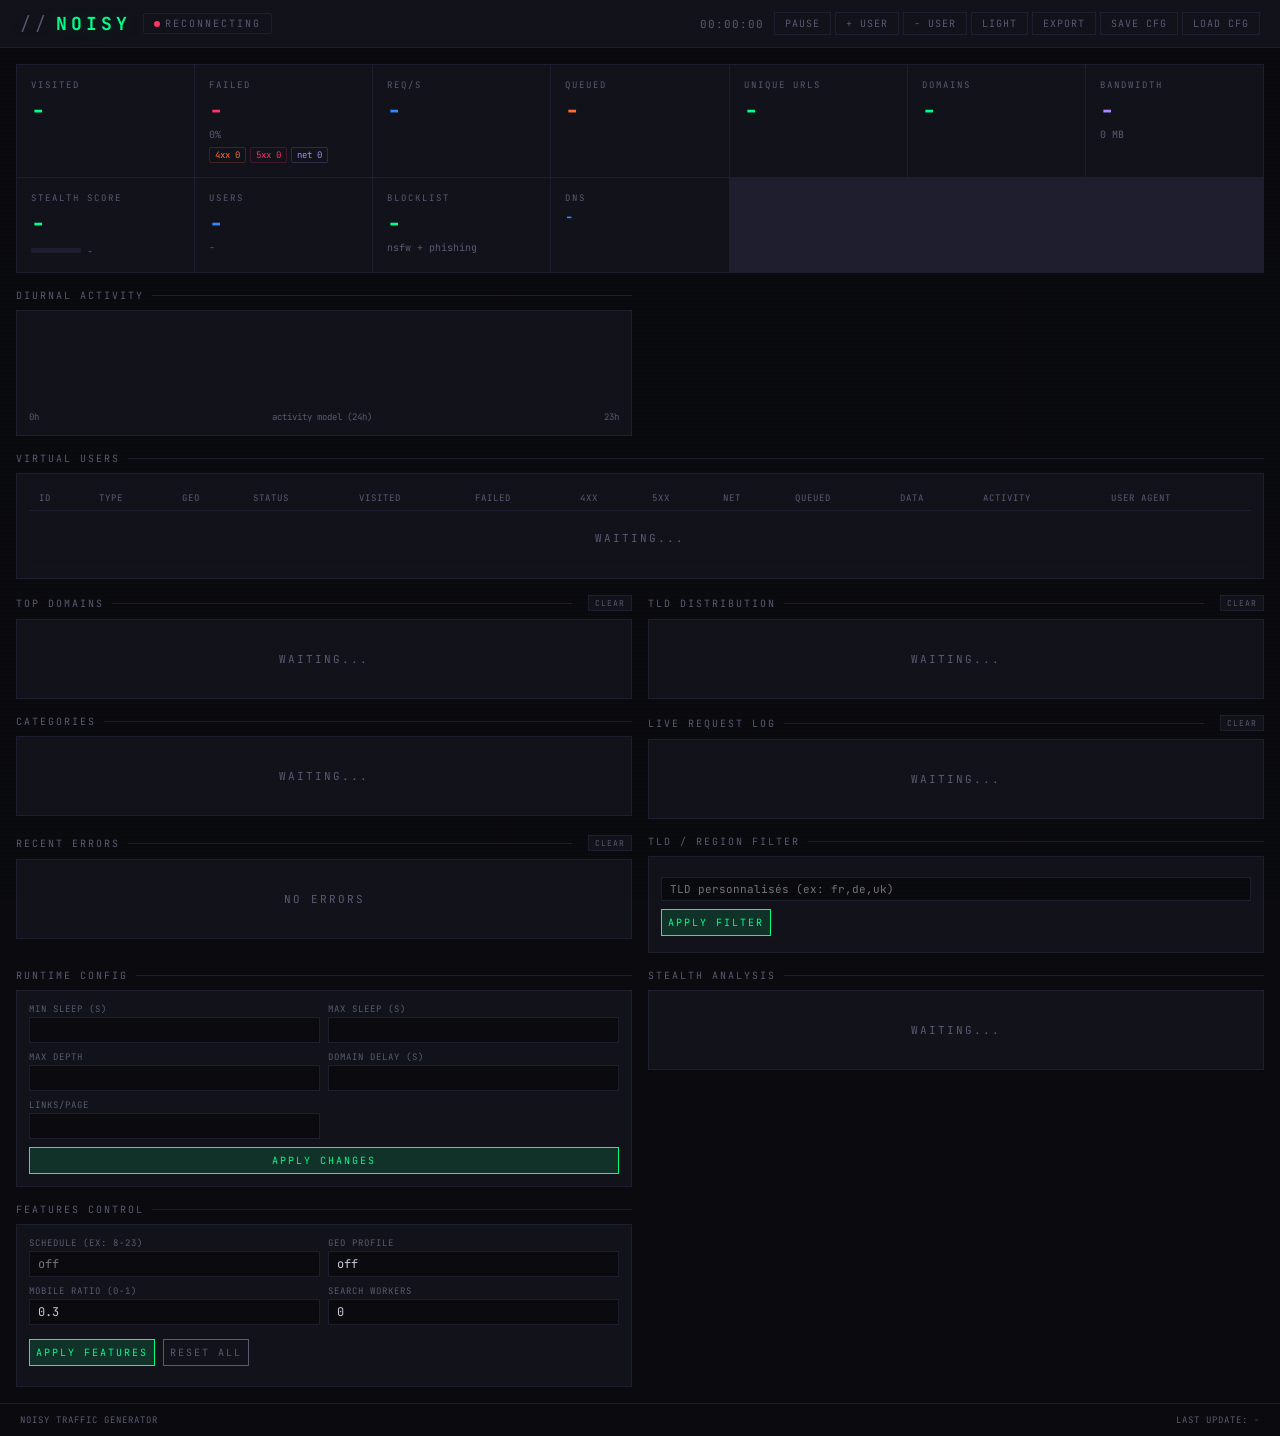
==== commit e73f0884: "Fix ALPN h2 in rotated TLS contexts, fix settings persistence, remove heatmap/RPS from dashboard - A" ====
--- a/noisy_lib/static/dashboard.html
+++ b/noisy_lib/static/dashboard.html
@@ -150,10 +150,6 @@
 .graph-canvas {
   width: 100%; height: 80px; display: flex; align-items: flex-end; gap: 1px;
 }
-.graph-bar {
-  flex: 1; background: linear-gradient(to top, var(--accent), var(--accent-dim));
-  min-height: 1px; transition: height .4s;
-}
 .graph-labels {
   display: flex; justify-content: space-between; margin-top: 4px;
   font-size: 9px; color: var(--text-dim);
@@ -209,12 +205,7 @@
 .tld-bar { flex: 1; height: 4px; background: var(--border); border-radius: 1px; overflow: hidden; }
 .tld-fill { height: 100%; background: var(--info); }
 .tld-count { min-width: 40px; text-align: right; color: var(--text-dim); }
-/* HEATMAP */
-.heatmap { display: grid; grid-template-columns: 30px repeat(24, 1fr); gap: 1px; font-size: 9px; }
-.hm-label { color: var(--text-dim); display: flex; align-items: center; }
-.hm-cell { aspect-ratio: 1; border-radius: 1px; min-height: 8px; }
-.hm-hours { display: contents; }
-.hm-hours span { color: var(--text-dim); text-align: center; font-size: 8px; }
+
 /* FEATURES */
 .feat-grid { display: flex; flex-wrap: wrap; gap: 6px; }
 .feat-tag {
@@ -363,14 +354,6 @@
 <div class="sections">
 
   <div class="section">
-    <div class="sec-head"><span class="sec-title">RPS History</span><span class="sec-line"></span></div>
-    <div class="sec-box">
-      <div class="graph-canvas" id="rpsGraph"></div>
-      <div class="graph-labels"><span>-2min</span><span>req/s</span><span>now</span></div>
-    </div>
-  </div>
-
-  <div class="section">
     <div class="sec-head"><span class="sec-title">Diurnal Activity</span><span class="sec-line"></span></div>
     <div class="sec-box">
       <svg class="diurnal-svg" id="diurnalSvg" viewBox="0 0 240 80" preserveAspectRatio="none"></svg>
@@ -399,11 +382,6 @@
   <div class="section">
     <div class="sec-head"><span class="sec-title">TLD Distribution</span><span class="sec-line"></span><button class="btn" onclick="clearStats()" style="font-size:8px;padding:2px 6px;margin-left:8px">clear</button></div>
     <div class="sec-box" id="tldDist"><div class="no-data">waiting...</div></div>
-  </div>
-
-  <div class="section">
-    <div class="sec-head"><span class="sec-title">Timing Heatmap</span><span class="sec-line"></span></div>
-    <div class="sec-box" id="heatmapBox"><div class="no-data">waiting...</div></div>
   </div>
 
   <div class="section">
@@ -517,14 +495,6 @@
   data.slice(-20).forEach(v=>{
     const b=document.createElement('div');b.className='spark-bar';
     b.style.height=Math.max(1,(v/p)*20)+'px';el.appendChild(b);
-  });
-}
-function rpsGraph(data) {
-  const c=document.getElementById('rpsGraph');c.innerHTML='';
-  const p=Math.max(...data,0.1);
-  data.forEach(v=>{
-    const b=document.createElement('div');b.className='graph-bar';
-    b.style.height=Math.max(1,(v/p)*80)+'px';c.appendChild(b);
   });
 }
 function diurnalChart(curve, hour) {
@@ -597,7 +567,6 @@
   visH.push(a.visited); if(visH.length>H)visH.shift();
   spark(document.getElementById('rpsSpark'),rpsH);
   spark(document.getElementById('visitedSpark'),visH);
-  rpsGraph(rpsH);
   // Diurnal
   if(d.diurnal_curve) diurnalChart(d.diurnal_curve, d.current_hour);
   // Users table
@@ -635,29 +604,6 @@
       <div class="tld-bar"><div class="tld-fill" style="width:${(t.count/maxC)*100}%"></div></div>
       <span class="tld-count">${fmt(t.count)}</span>
     </div>`).join('');
-  }
-  // Heatmap
-  if(d.timing_heatmap){
-    const hb=document.getElementById('heatmapBox');
-    const days=['Mon','Tue','Wed','Thu','Fri','Sat','Sun'];
-    const hm=d.timing_heatmap;
-    const vals=Object.values(hm);
-    const maxH=Math.max(...vals,1);
-    let html='<div class="heatmap"><div></div>';
-    html+='<div class="hm-hours">';
-    for(let h=0;h<24;h++) html+=`<span>${h}</span>`;
-    html+='</div>';
-    for(let day=0;day<7;day++){
-      html+=`<div class="hm-label">${days[day]}</div>`;
-      for(let h=0;h<24;h++){
-        const v=hm[day+'_'+h]||0;
-        const intensity=v/maxH;
-        const bg=v?`rgba(0,255,136,${0.1+intensity*0.9})`:'rgba(255,255,255,0.03)';
-        html+=`<div class="hm-cell" style="background:${bg}" title="${days[day]} ${h}h: ${v} req"></div>`;
-      }
-    }
-    html+='</div>';
-    hb.innerHTML=html;
   }
   // Categories
   const cd=document.getElementById('catDist');
@@ -734,8 +680,44 @@
     tags.push(f.diurnal
       ?`<span class="feat-tag on" onclick="toggleFeat('diurnal',false)" title="Click to disable diurnal curve">diurnal on</span>`
       :`<span class="feat-tag off" onclick="toggleFeat('diurnal',true)" title="Click to enable diurnal curve">diurnal off</span>`);
+    // Stealth features (boolean toggles from crawler.features dict)
+    const boolTags=[
+      ['tls_rotation','tls rotation','JA3 cipher rotation every 15-60 min'],
+      ['realistic_depth','realistic depth','60% bounce / 25% short / 15% deep'],
+      ['referer_chains','referer chains','Search/direct/social/cross-site referers'],
+      ['asset_fetching','asset fetching','Partial download of images/CSS/JS'],
+      ['bandwidth_throttle','bandwidth throttle','Token bucket (fiber/4G/ADSL)'],
+    ];
+    boolTags.forEach(([key,label,tip])=>{
+      const on=f[key]===true||f[key]===undefined;
+      tags.push(`<span class="feat-tag ${on?'on':'off'}" onclick="toggleFeat('${key}',${!on})" title="${tip}">${label} ${on?'on':'off'}</span>`);
+    });
     tags.push('<span class="feat-tag on" title="Always on">stealth headers</span>');
     tags.push('<span class="feat-tag on" title="Always on">blocklist oisd</span>');
+    tags.push('<span class="feat-tag on" title="ALPN h2/http1.1 negotiation">alpn</span>');
+    // DNS Stealth separator
+    tags.push('<br><span style="font-size:9px;color:var(--text-dim);letter-spacing:2px;text-transform:uppercase;width:100%;margin-top:6px;display:block">dns stealth</span>');
+    const dnsTags=[
+      ['dns_optimized','dns optimized','Connection:close, 64KB max, skip assets'],
+      ['dns_prefetch','dns prefetch','Browser-like DNS prefetch from page links'],
+      ['thirdparty_burst','3rd party burst','CDN/tracker/ad DNS burst per page (iceberg effect)'],
+      ['background_noise','bg app noise','NTP, Spotify, WhatsApp, Steam, Windows Update...'],
+      ['nxdomain_probes','nxdomain probes','Chrome intranet detector + captive portal checks'],
+    ];
+    dnsTags.forEach(([key,label,tip])=>{
+      const on=f[key]===true;
+      tags.push(`<span class="feat-tag ${on?'on':'off'}" onclick="toggleFeat('${key}',${!on})" title="${tip}">${label} ${on?'on':'off'}</span>`);
+    });
+    // Anti-DPI separator
+    tags.push('<br><span style="font-size:9px;color:var(--text-dim);letter-spacing:2px;text-transform:uppercase;width:100%;margin-top:6px;display:block">anti-dpi</span>');
+    const dpiTags=[
+      ['ech','ech (encrypted sni)','Encrypted Client Hello via curl_cffi — hides SNI from ISP'],
+      ['stream_noise','stream noise','Long CDN connections simulating video streaming'],
+    ];
+    dpiTags.forEach(([key,label,tip])=>{
+      const on=f[key]===true;
+      tags.push(`<span class="feat-tag ${on?'on':'off'}" onclick="toggleFeat('${key}',${!on})" title="${tip}">${label} ${on?'on':'off'}</span>`);
+    });
     document.getElementById('featTags').innerHTML=tags.join('');
   }
   // Timestamp
@@ -848,14 +830,9 @@
 }
 async function toggleFeat(key, value){
   const data={};
-  if(key==='schedule') data.schedule=value;
-  else if(key==='geo') data.geo=value;
-  else if(key==='mobile_ratio') data.mobile_ratio=value;
-  else if(key==='search_workers') data.search_workers=value;
-  else if(key==='diurnal') data.diurnal=value;
-  else if(key==='auto_pause') data.auto_pause=value;
+  data[key]=value;
   await fetch('/api/features',{method:'POST',headers:{'Content-Type':'application/json'},body:JSON.stringify(data)});
-  // Sync form inputs
+  // Sync form inputs for special keys
   if(key==='schedule') document.getElementById('featSchedule').value=value||'off';
   if(key==='geo') document.getElementById('featGeo').value=value||'';
   if(key==='mobile_ratio') document.getElementById('featMobile').value=value;
